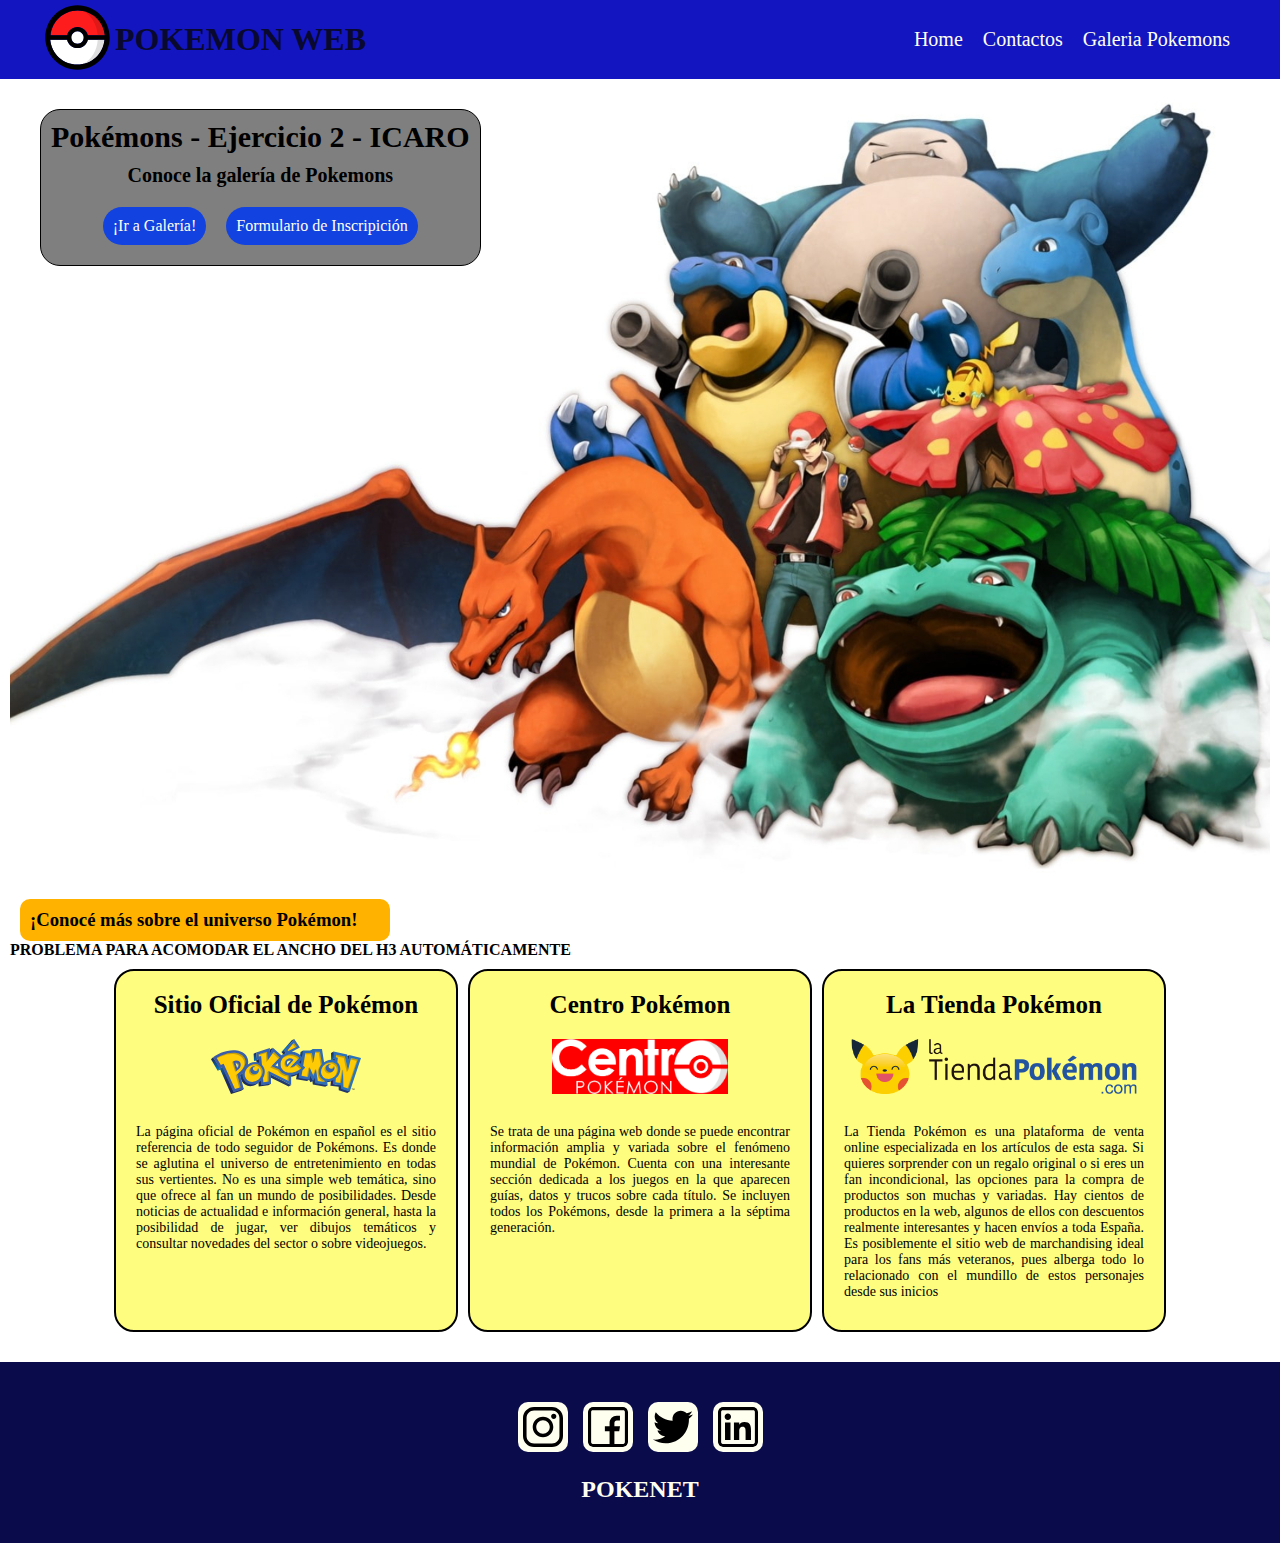
==== index.html @ c2c8205e "Pokemon Web Site has been created" ====
<!DOCTYPE html>
<html lang="en">
  <head>
    <meta charset="UTF-8" />
    <meta http-equiv="X-UA-Compatible" content="IE=edge" />
    <meta name="viewport" content="width=device-width, initial-scale=1.0" />
    <link rel="stylesheet" href="index.css" />
    <script src="/scripts/scripts.js" defer></script>
    <link rel="shortcut icon" href="/images/favicon_pokemon.png" />

    <title>Home</title>
  </head>
  <body>
    <!--HEADER  -->
    <div class="header__container">
      <header class="header">
        <div class="header__title">
          <a class="header__title__logo" href="#"
            ><img
              src="/images/Poke_Ball.svg"
              alt="Logo Pókemon Web"
              class="header__title__logo--img"
          /></a>
          <h1 class="header__title--title">Pokemon Web</h1>
        </div>

        <div class="header__nav">
          <a class="header__nav--item" href="/">Home</a>
          <a class="header__nav--item" href="pages/contactos.html">Contactos</a>
          <a class="header__nav--item" href="pages/galeria_pokemons.html"
            >Galeria Pokemons</a
          >
        </div>
      </header>
    </div>
    <!--/HEADER  -->
    <main class="main">
      <section class="hero">
        <div class="hero__card">
          <div class="hero__card--title">
            <h2>Pokémons - Ejercicio 2 - ICARO</h2>
          </div>
          <div class="hero__card--text">
            <h4>Conoce la galería de Pokemons</h4>
          </div>
          <div class="hero__card__buttons">
            <a
              href="/pages/galeria_pokemons.html"
              alt="Enlace a galería de pokemons"
              class="hero__card__buttons--btn"
              >¡Ir a Galería!</a
            >
            <a
              href="/pages/contactos.html"
              alt="Enlace a Formulario de contactos"
              class="hero__card__buttons--btn"
              >Formulario de Inscripición</a
            >
          </div>
        </div>
      </section>
      <section class="cards">
        <div class="cards__title">
          <h3>¡Conocé más sobre el universo Pokémon!</h3>
          <h4>PROBLEMA PARA ACOMODAR EL ANCHO DEL H3 AUTOMÁTICAMENTE</h4>
        </div>
        <div class="cards__container">
          <div class="cards__card">
            <h4 class="cards__card--title">Sitio Oficial de Pokémon</h4>
            <a href="https://www.pokemon.com/es/" class="cards__card--images">
              <img
                class="cards__card--images--image"
                src="/images/Pokemon_logo.svg"
                alt="Logo Sitio Oficial Pokémon"
              />
            </a>

            <p class="cards__card--text">
              La página oficial de Pokémon en español es el sitio referencia de
              todo seguidor de Pokémons. Es donde se aglutina el universo de
              entretenimiento en todas sus vertientes. No es una simple web
              temática, sino que ofrece al fan un mundo de posibilidades. Desde
              noticias de actualidad e información general, hasta la posibilidad
              de jugar, ver dibujos temáticos y consultar novedades del sector o
              sobre videojuegos.
            </p>
          </div>
          <div class="cards__card">
            <h4 class="cards__card--title">Centro Pokémon</h4>
            <a href="https://www.cpokemon.com/" class="cards__card--images">
              <img
                class="cards__card--images--image"
                src="/images/logo_centro_pokemon.png"
                alt="Logo Centro Pokémon"
                style="background-color: red"
              />
            </a>
            <p class="cards__card--text">
              Se trata de una página web donde se puede encontrar información
              amplia y variada sobre el fenómeno mundial de Pokémon. Cuenta con
              una interesante sección dedicada a los juegos en la que aparecen
              guías, datos y trucos sobre cada título. Se incluyen todos los
              Pokémons, desde la primera a la séptima generación.
            </p>
          </div>

          <div class="cards__card">
            <h4 class="cards__card--title">La Tienda Pokémon</h4>
            <a href="https://latiendapokemon.com/" class="cards__card--images">
              <img
                class="cards__card--images--image"
                src="/images/logo_tienda_pokemon.png"
                alt="Logo Sitio Oficial Pokémon"
              />
            </a>
            <p class="cards__card--text">
              La Tienda Pokémon es una plataforma de venta online especializada
              en los artículos de esta saga. Si quieres sorprender con un regalo
              original o si eres un fan incondicional, las opciones para la
              compra de productos son muchas y variadas. Hay cientos de
              productos en la web, algunos de ellos con descuentos realmente
              interesantes y hacen envíos a toda España. Es posiblemente el
              sitio web de marchandising ideal para los fans más veteranos, pues
              alberga todo lo relacionado con el mundillo de estos personajes
              desde sus inicios
            </p>
          </div>
        </div>
      </section>
      <section></section>
    </main>

    <footer class="footer">
      <div class="footer__container">
        <div class="footer__redes__container">
          <div class="footer__redes__links">
            <a href="" class="footer__redes__links--link">
              <img
                class="footer__redes__links--logo"
                src="/images/logo_instagram.svg"
                alt="Logo Instagram"
              />
            </a>
            <a href="" class="footer__redes__links">
              <img
                class="footer__redes__links--logo"
                src="/images/logo_facebook.svg"
                alt="Logo Facebook"
              />
            </a>
            <a href="" class="footer__redes__links">
              <img
                class="footer__redes__links--logo"
                src="/images/logo_twitter.svg"
                alt="Logo Twitter"
              />
            </a>
            <a href="" class="footer__redes__links">
              <img
                class="footer__redes__links--logo"
                src="/images/logo_linkedin.svg"
                alt="Logo Linkedin"
              />
            </a>
          </div>
          <h2 class="footer__redes--title">Pokenet</h2>
        </div>
      </div>
    </footer>
  </body>
</html>
---- index.css ----
* { margin: 0; padding: 0; }

main { margin: 0 10px; }

.header { display: -webkit-box; display: -ms-flexbox; display: flex; -webkit-box-pack: justify; -ms-flex-pack: justify; justify-content: space-between; -ms-flex-line-pack: center; align-content: center; max-width: 1200px; margin: 0 auto; padding: 0 25px; width: 100%; background-color: #1316c0; }

.header__container { background-color: #1316c0; }

.header__title { display: -webkit-box; display: -ms-flexbox; display: flex; -webkit-box-align: center; -ms-flex-align: center; align-items: center; }

.header__title__logo--img { width: 75px; height: 75px; }

.header__title__logo--img:hover { -webkit-transform: scale(1.1); transform: scale(1.1); }

.header__title--title { color: #09082f; font-weight: 700; text-transform: uppercase; }

.header__nav { display: -webkit-box; display: -ms-flexbox; display: flex; -webkit-box-align: center; -ms-flex-align: center; align-items: center; }

.header__nav--item { text-decoration: none; color: ivory; font-size: large; padding: 0 10px; font-size: 20px; }

.header__nav--item:hover { border-radius: 15px; background-color: #ffd000; color: #09082f; -webkit-transition: background-color 0.2s linear; transition: background-color 0.2s linear; }

.footer { background-color: #0a0b4b; display: -webkit-box; display: -ms-flexbox; display: flex; -webkit-box-pack: center; -ms-flex-pack: center; justify-content: center; -webkit-box-orient: vertical; -webkit-box-direction: normal; -ms-flex-direction: column; flex-direction: column; -webkit-box-align: center; -ms-flex-align: center; align-items: center; color: ivory; padding: 40px 0; gap: 20px; }

.footer__redes { gap: 50px; }

.footer__redes__container { display: -webkit-box; display: -ms-flexbox; display: flex; -webkit-box-orient: vertical; -webkit-box-direction: normal; -ms-flex-direction: column; flex-direction: column; gap: 20px; }

.footer__redes--title { text-transform: uppercase; text-align: center; }

.footer__redes__links { text-decoration: none; display: -webkit-box; display: -ms-flexbox; display: flex; gap: 15px; }

.footer__redes__links--logo { padding: 5px; border-radius: 10px; background-color: ivory; width: 40px; height: 40px; }

.footer__redes__links--logo:hover { -webkit-transform: scale(1.1); transform: scale(1.1); }

fieldset { background-color: #ff3300; border: 1px solid black; border-radius: 10px; margin-top: 20px; }

.form legend { padding: 0 10px; text-align: center; }

.form { display: -webkit-box; display: -ms-flexbox; display: flex; -webkit-box-orient: vertical; -webkit-box-direction: normal; -ms-flex-direction: column; flex-direction: column; margin: 20px; padding: 5px; background-color: rgba(0, 0, 0, 0.5); font-weight: bold; font-size: 20px; border: 2px solid black; border-radius: 20px; }

.form__info { display: -webkit-box; display: -ms-flexbox; display: flex; margin: 5px; gap: 10px; }

.form__info--label { font-size: 16px; font-weight: bold; }

.form__info--label--genero { font-weight: normal; font-size: 14px; }

.form__info--btn { background-color: #2462d4; border: 1px solid black; color: ivory; border-radius: 5px; margin: 5px; padding: 5px 20px; -ms-flex-item-align: center; align-self: center; display: -webkit-box; display: -ms-flexbox; display: flex; -webkit-box-pack: center; -ms-flex-pack: center; justify-content: center; width: 60px; }

.form__info--btn:hover { cursor: pointer; background-color: darkgoldenrod; -webkit-transform: scale(1.1); transform: scale(1.1); }

.hero { height: 800px; background-image: url("../../images/hero_pokemon2.jpg"); background-size: cover; background-position: center; display: -webkit-box; display: -ms-flexbox; display: flex; -webkit-box-align: start; -ms-flex-align: start; align-items: flex-start; }

.hero__card { background-color: rgba(0, 0, 0, 0.5); display: -webkit-box; display: -ms-flexbox; display: flex; -webkit-box-orient: vertical; -webkit-box-direction: normal; -ms-flex-direction: column; flex-direction: column; margin: 30px; padding: 10px; text-align: center; border-radius: 20px; gap: 10px; border: 1px solid black; }

.hero__card:hover { background-color: #dfbe02; }

.hero__card--title { font-size: 20px; }

.hero__card--text h4 { font-size: 20px; }

.hero__card__buttons { padding: 10px; -webkit-box-align: center; -ms-flex-align: center; align-items: center; -webkit-box-pack: center; -ms-flex-pack: center; justify-content: center; display: -webkit-box; display: -ms-flexbox; display: flex; gap: 20px; }

.hero__card__buttons--btn { background-color: #1242e0; padding: 10px; border-radius: 20px; color: ivory; text-decoration: none; }

.hero__card__buttons--btn:hover { -webkit-transform: scale(1.1); transform: scale(1.1); }

.cards { display: -webkit-box; display: -ms-flexbox; display: flex; -webkit-box-orient: vertical; -webkit-box-direction: normal; -ms-flex-direction: column; flex-direction: column; margin: 20px 0px; }

.cards__title h3 { display: -webkit-box; display: -ms-flexbox; display: flex; width: 350px; background-color: #ffb300; border-radius: 10px; padding: 10px; margin-left: 10px; }

.cards__container { display: -webkit-box; display: -ms-flexbox; display: flex; -webkit-box-pack: center; -ms-flex-pack: center; justify-content: center; margin: 10px 20px; gap: 10px; }

.cards__card { background-color: rgba(255, 251, 0, 0.5); height: auto; width: 300px; display: -webkit-box; display: -ms-flexbox; display: flex; -webkit-box-orient: vertical; -webkit-box-direction: normal; -ms-flex-direction: column; flex-direction: column; border: 2px solid black; border-radius: 20px; padding: 20px; gap: 10px; }

.cards__card--title { display: -webkit-box; display: -ms-flexbox; display: flex; -webkit-box-pack: center; -ms-flex-pack: center; justify-content: center; font-size: 25px; }

.cards__card--images { padding: 10px; display: -webkit-box; display: -ms-flexbox; display: flex; -webkit-box-pack: center; -ms-flex-pack: center; justify-content: center; }

.cards__card--images--image { height: 55px; width: auto; }

.cards__card--images--image:hover { -webkit-transform: scale(1.1); transform: scale(1.1); }

.cards__card--text { text-align: justify; font-size: 14px; padding: 10px 0; }
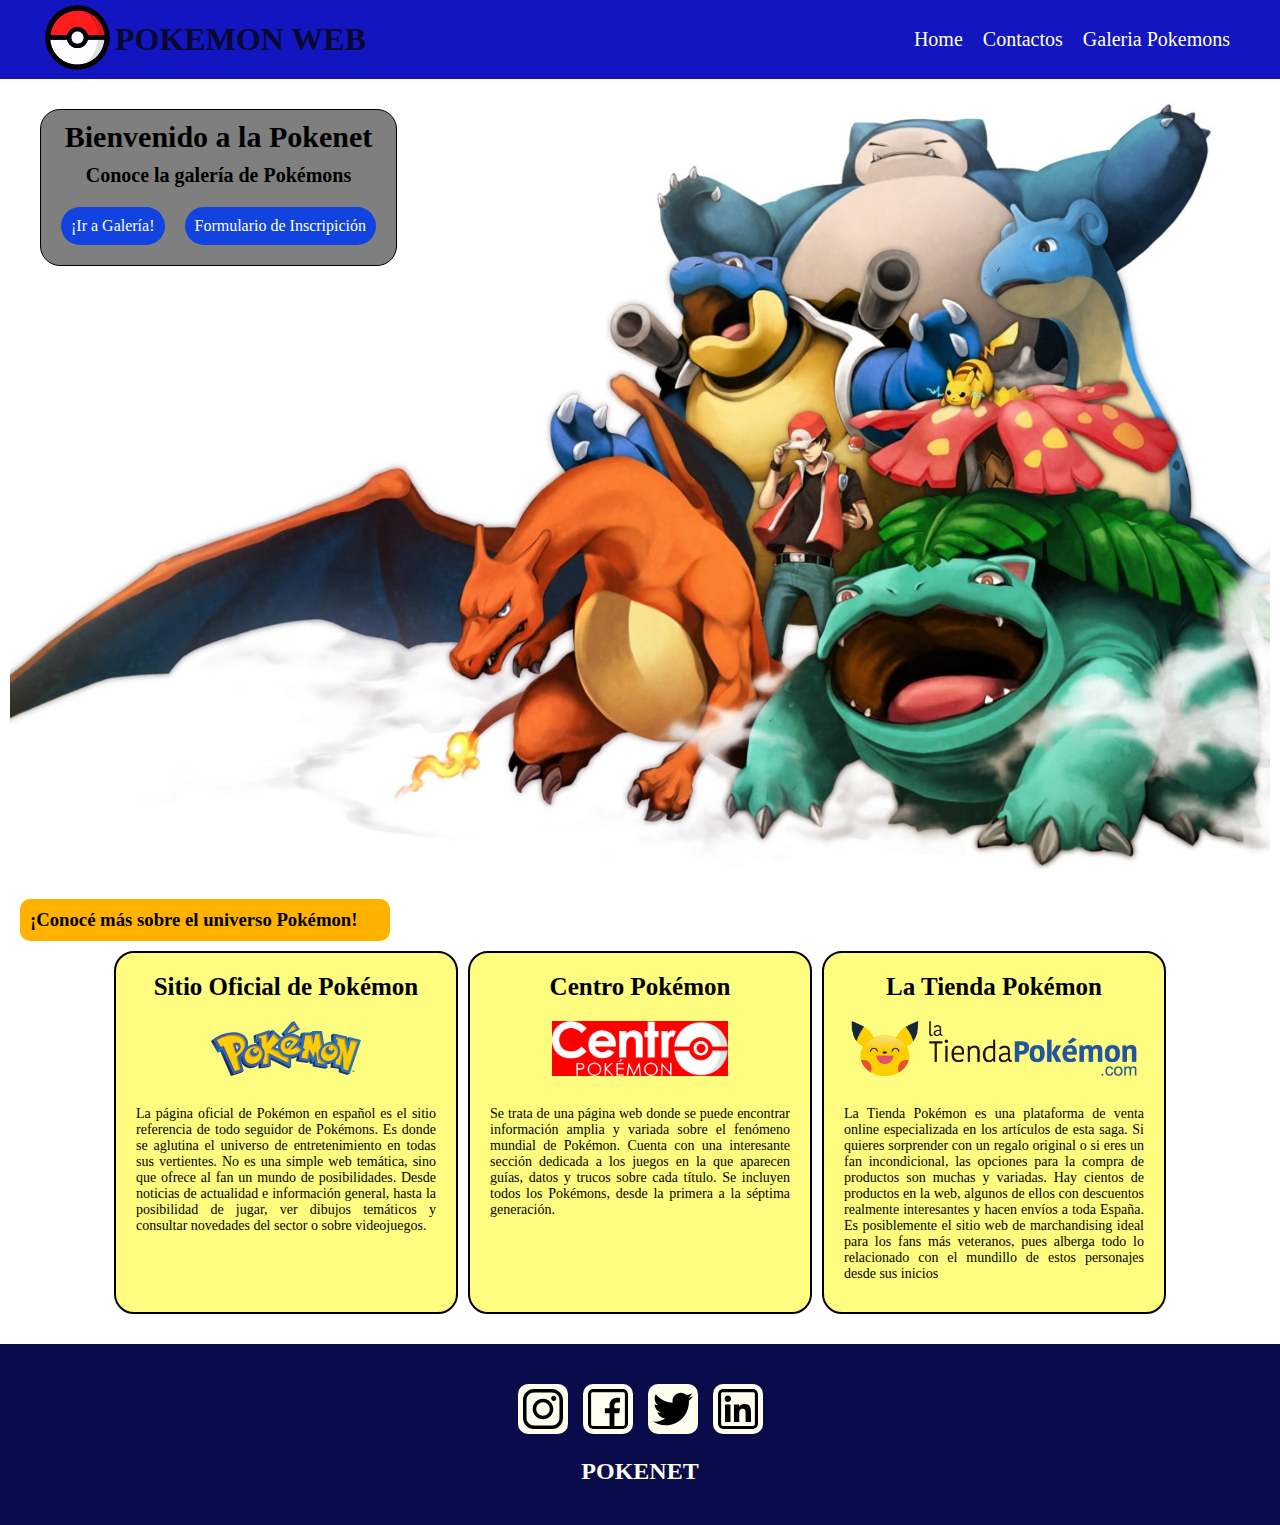
==== commit 34d50c3e: "+ correcciones" ====
--- a/index.html
+++ b/index.html
@@ -4,9 +4,9 @@
     <meta charset="UTF-8" />
     <meta http-equiv="X-UA-Compatible" content="IE=edge" />
     <meta name="viewport" content="width=device-width, initial-scale=1.0" />
-    <link rel="stylesheet" href="index.css" />
-    <script src="/scripts/scripts.js" defer></script>
-    <link rel="shortcut icon" href="/images/favicon_pokemon.png" />
+    <link rel="stylesheet" href="./index.css" />
+    <script src="./scripts/scripts.js" defer></script>
+    <link rel="shortcut icon" href="./images/favicon_pokemon.png" />
 
     <title>Home</title>
   </head>
@@ -17,7 +17,7 @@
         <div class="header__title">
           <a class="header__title__logo" href="#"
             ><img
-              src="/images/Poke_Ball.svg"
+              src="./images/Poke_Ball.svg"
               alt="Logo Pókemon Web"
               class="header__title__logo--img"
           /></a>
@@ -25,9 +25,9 @@
         </div>
 
         <div class="header__nav">
-          <a class="header__nav--item" href="/">Home</a>
-          <a class="header__nav--item" href="pages/contactos.html">Contactos</a>
-          <a class="header__nav--item" href="pages/galeria_pokemons.html"
+          <a class="header__nav--item" href="./">Home</a>
+          <a class="header__nav--item" href="./pages/contactos.html">Contactos</a>
+          <a class="header__nav--item" href="./pages/galeria_pokemons.html"
             >Galeria Pokemons</a
           >
         </div>
@@ -38,20 +38,20 @@
       <section class="hero">
         <div class="hero__card">
           <div class="hero__card--title">
-            <h2>Pokémons - Ejercicio 2 - ICARO</h2>
+            <h2>Bienvenido a la Pokenet</h2>
           </div>
           <div class="hero__card--text">
-            <h4>Conoce la galería de Pokemons</h4>
+            <h4>Conoce la galería de Pokémons</h4>
           </div>
           <div class="hero__card__buttons">
             <a
-              href="/pages/galeria_pokemons.html"
+              href="./pages/galeria_pokemons.html"
               alt="Enlace a galería de pokemons"
               class="hero__card__buttons--btn"
               >¡Ir a Galería!</a
             >
             <a
-              href="/pages/contactos.html"
+              href="./pages/contactos.html"
               alt="Enlace a Formulario de contactos"
               class="hero__card__buttons--btn"
               >Formulario de Inscripición</a
@@ -62,15 +62,18 @@
       <section class="cards">
         <div class="cards__title">
           <h3>¡Conocé más sobre el universo Pokémon!</h3>
-          <h4>PROBLEMA PARA ACOMODAR EL ANCHO DEL H3 AUTOMÁTICAMENTE</h4>
         </div>
         <div class="cards__container">
           <div class="cards__card">
             <h4 class="cards__card--title">Sitio Oficial de Pokémon</h4>
-            <a href="https://www.pokemon.com/es/" class="cards__card--images">
+            <a
+              href="https://www.pokemon.com/es/"
+              class="cards__card--images"
+              target="_blank"
+            >
               <img
                 class="cards__card--images--image"
-                src="/images/Pokemon_logo.svg"
+                src="./images/Pokemon_logo.svg"
                 alt="Logo Sitio Oficial Pokémon"
               />
             </a>
@@ -87,10 +90,14 @@
           </div>
           <div class="cards__card">
             <h4 class="cards__card--title">Centro Pokémon</h4>
-            <a href="https://www.cpokemon.com/" class="cards__card--images">
+            <a
+              href="https://www.cpokemon.com/"
+              class="cards__card--images"
+              target="_blank"
+            >
               <img
                 class="cards__card--images--image"
-                src="/images/logo_centro_pokemon.png"
+                src="./images/logo_centro_pokemon.png"
                 alt="Logo Centro Pokémon"
                 style="background-color: red"
               />
@@ -106,10 +113,14 @@
 
           <div class="cards__card">
             <h4 class="cards__card--title">La Tienda Pokémon</h4>
-            <a href="https://latiendapokemon.com/" class="cards__card--images">
+            <a
+              href="https://latiendapokemon.com/"
+              class="cards__card--images"
+              target="_blank"
+            >
               <img
                 class="cards__card--images--image"
-                src="/images/logo_tienda_pokemon.png"
+                src="./images/logo_tienda_pokemon.png"
                 alt="Logo Sitio Oficial Pokémon"
               />
             </a>
@@ -130,6 +141,7 @@
       <section></section>
     </main>
 
+    <!-- FOOTER -->
     <footer class="footer">
       <div class="footer__container">
         <div class="footer__redes__container">
@@ -137,28 +149,28 @@
             <a href="" class="footer__redes__links--link">
               <img
                 class="footer__redes__links--logo"
-                src="/images/logo_instagram.svg"
+                src="./images/logo_instagram.svg"
                 alt="Logo Instagram"
               />
             </a>
             <a href="" class="footer__redes__links">
               <img
                 class="footer__redes__links--logo"
-                src="/images/logo_facebook.svg"
+                src="./images/logo_facebook.svg"
                 alt="Logo Facebook"
               />
             </a>
             <a href="" class="footer__redes__links">
               <img
                 class="footer__redes__links--logo"
-                src="/images/logo_twitter.svg"
+                src="./images/logo_twitter.svg"
                 alt="Logo Twitter"
               />
             </a>
             <a href="" class="footer__redes__links">
               <img
                 class="footer__redes__links--logo"
-                src="/images/logo_linkedin.svg"
+                src="./images/logo_linkedin.svg"
                 alt="Logo Linkedin"
               />
             </a>
